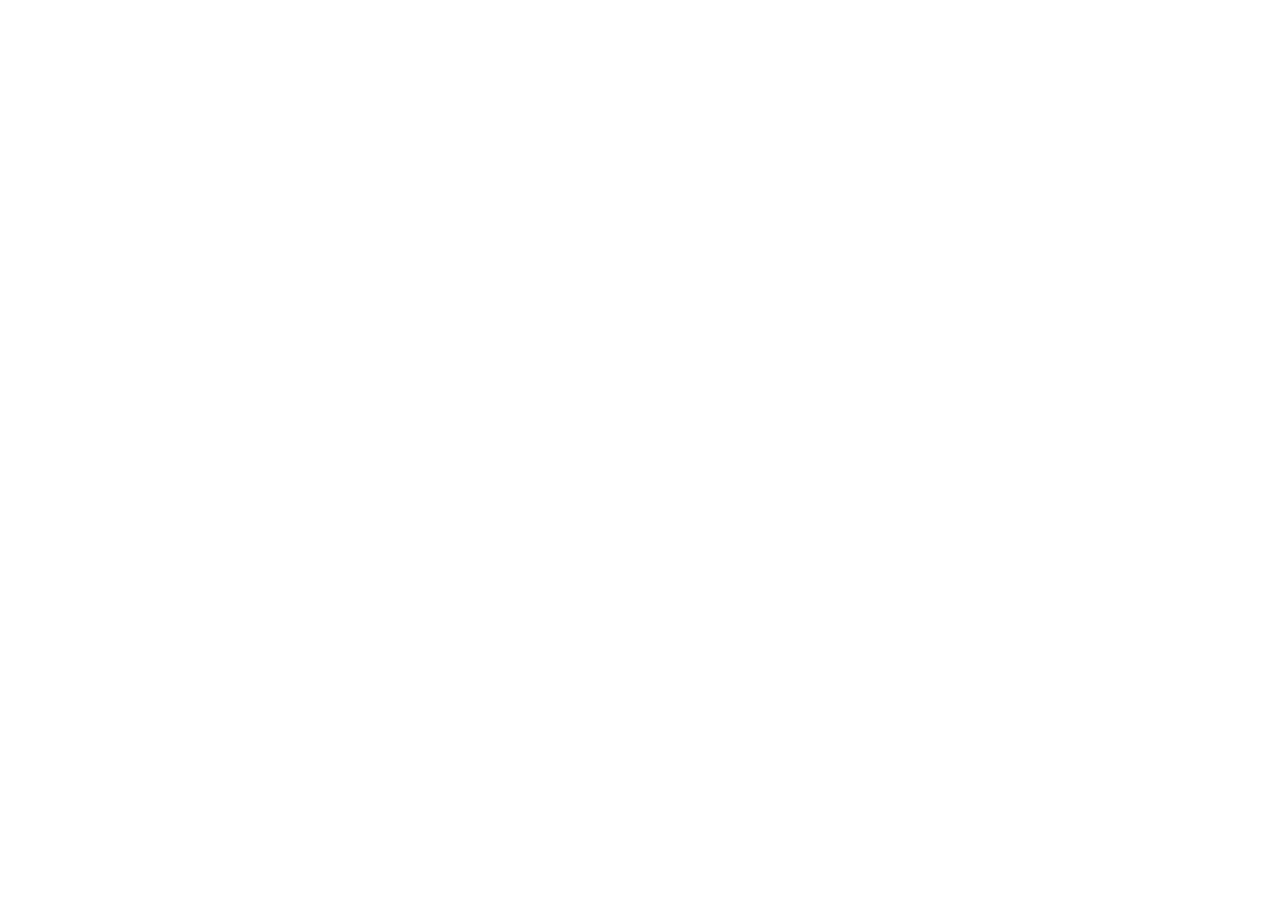
==== about.html @ de6fb057 "Init : création du dépôt, arborescence des fichiers et structure HTML de base" ====
<!DOCTYPE html>
<html lang="fr">
<head> 
<meta charset="UTF-8"> 
<meta name="viewport" content="width=device-width, initial-scale=1.0"> 
<title>AfriTalent — À propos</title> 
<!-- Bootstrap 5 via CDN : feuille de style --> 
<link 
href="https://cdn.jsdelivr.net/npm/bootstrap@5.3.0/dist/css/bootstrap.min.css" 
rel="stylesheet"> 
<!-- Votre feuille de style personnelle --> 
<link rel="stylesheet" href="css/style.css">
</head>
<body> 
<!-- Le contenu de la page sera ajoute ici --> 
<!-- Bootstrap 5 via CDN : script JavaScript --> 
<script 
src="https://cdn.jsdelivr.net/npm/bootstrap@5.3.0/dist/js/bootstrap.bundle.min.js"
></script> 
<!-- Votre script JavaScript --> 
<script src="js/main.js"></script>
</body>
</html>
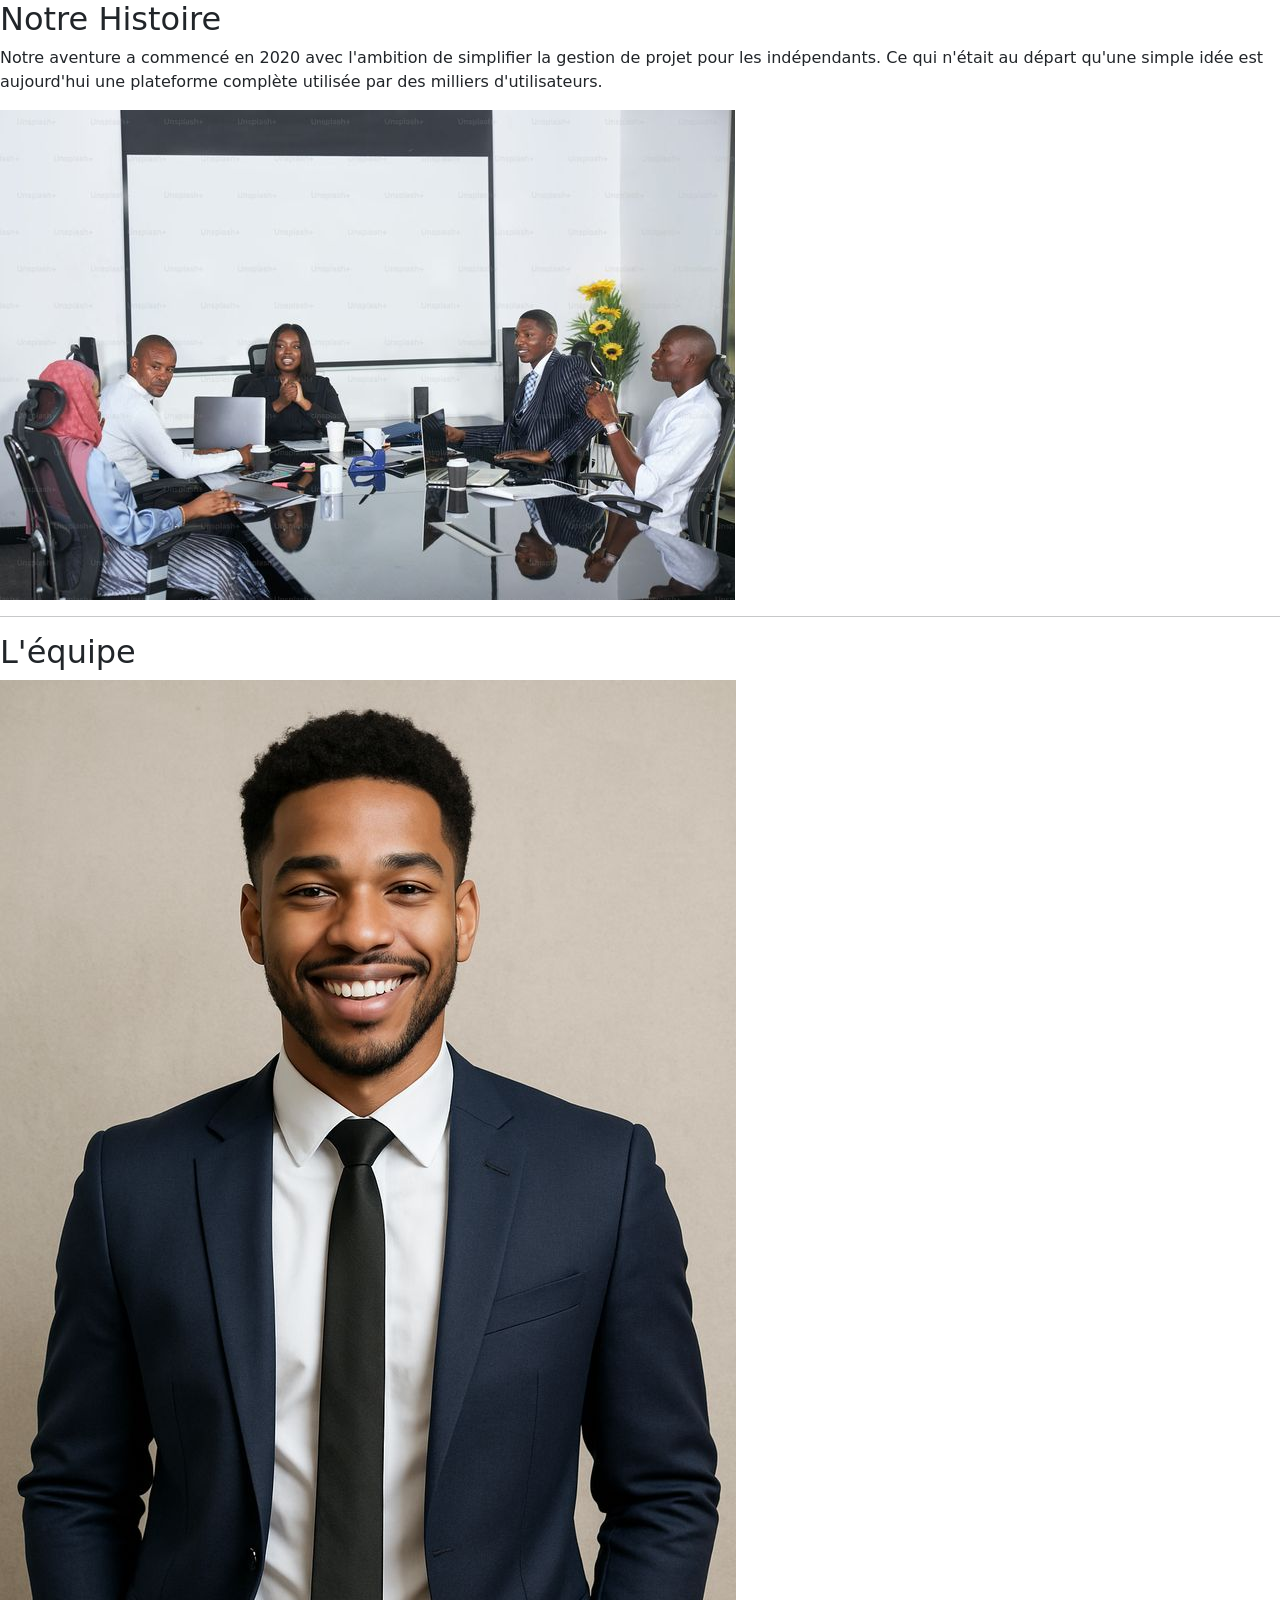
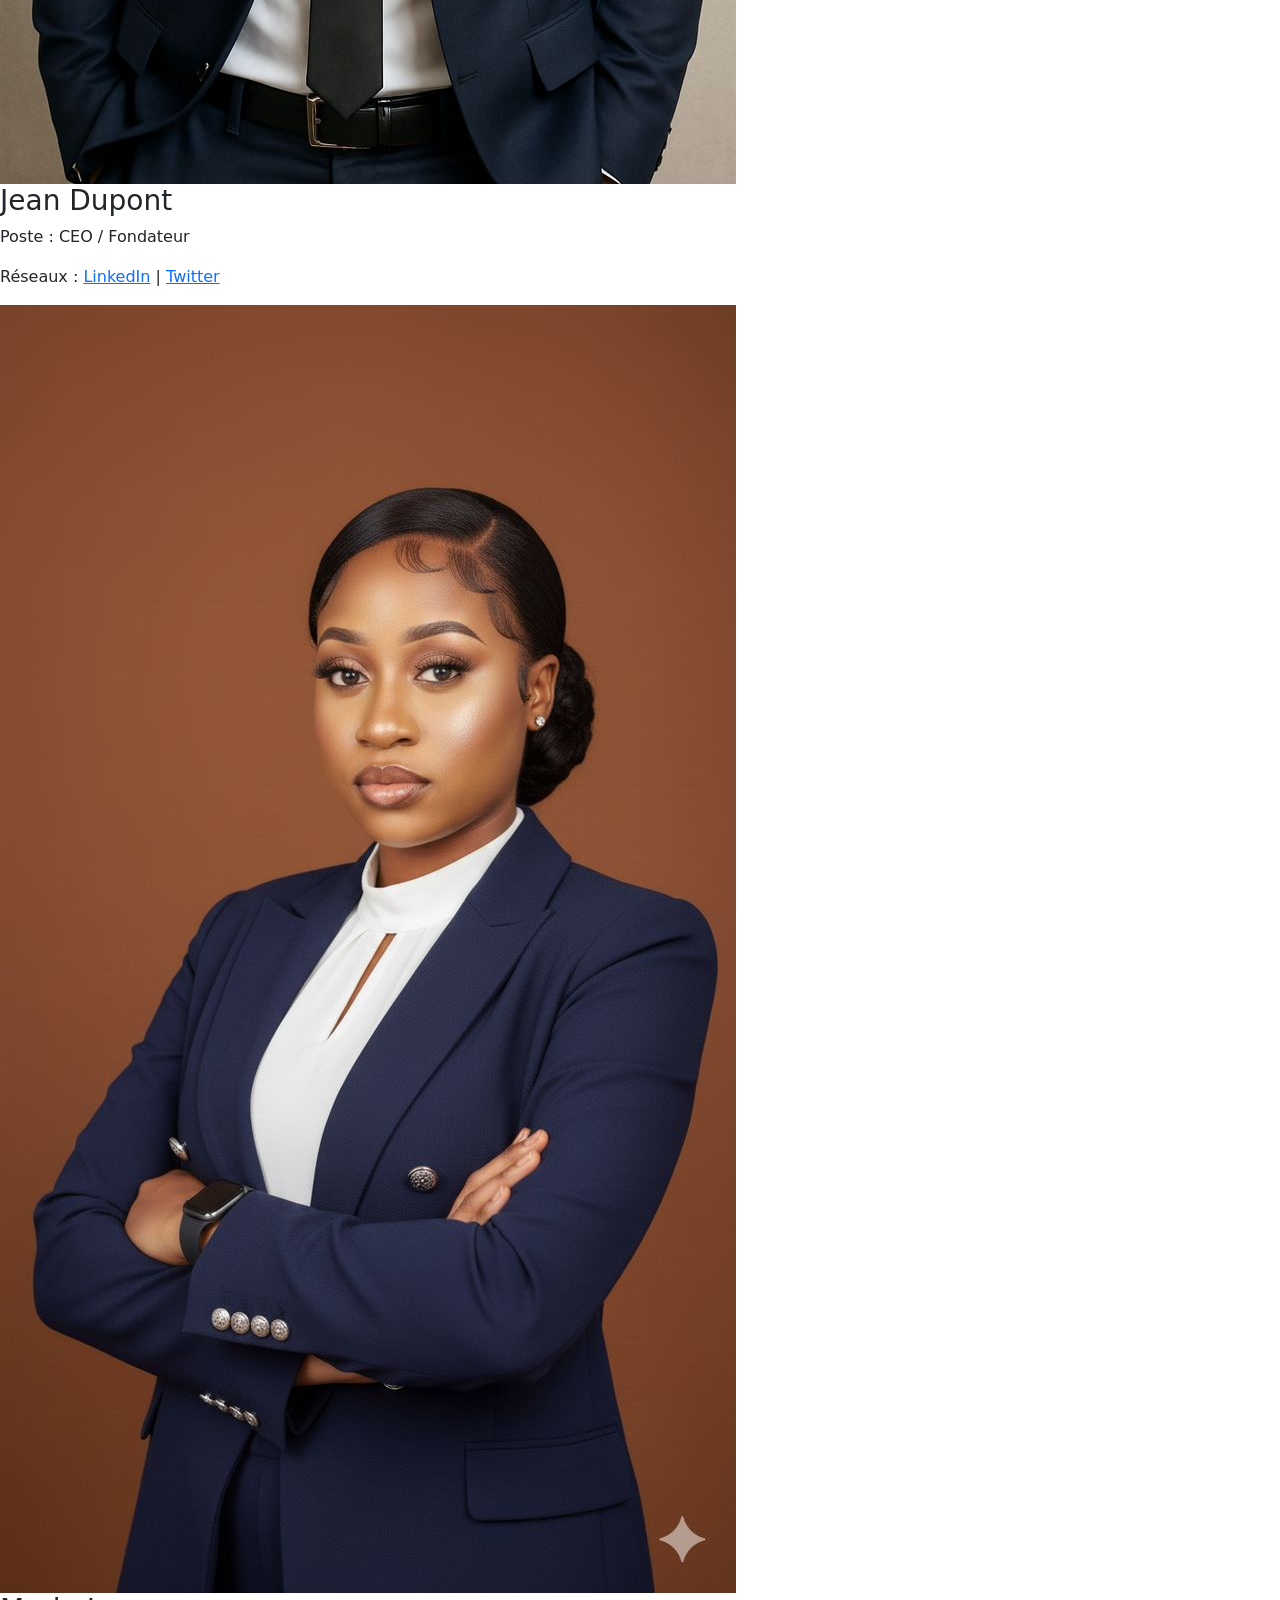
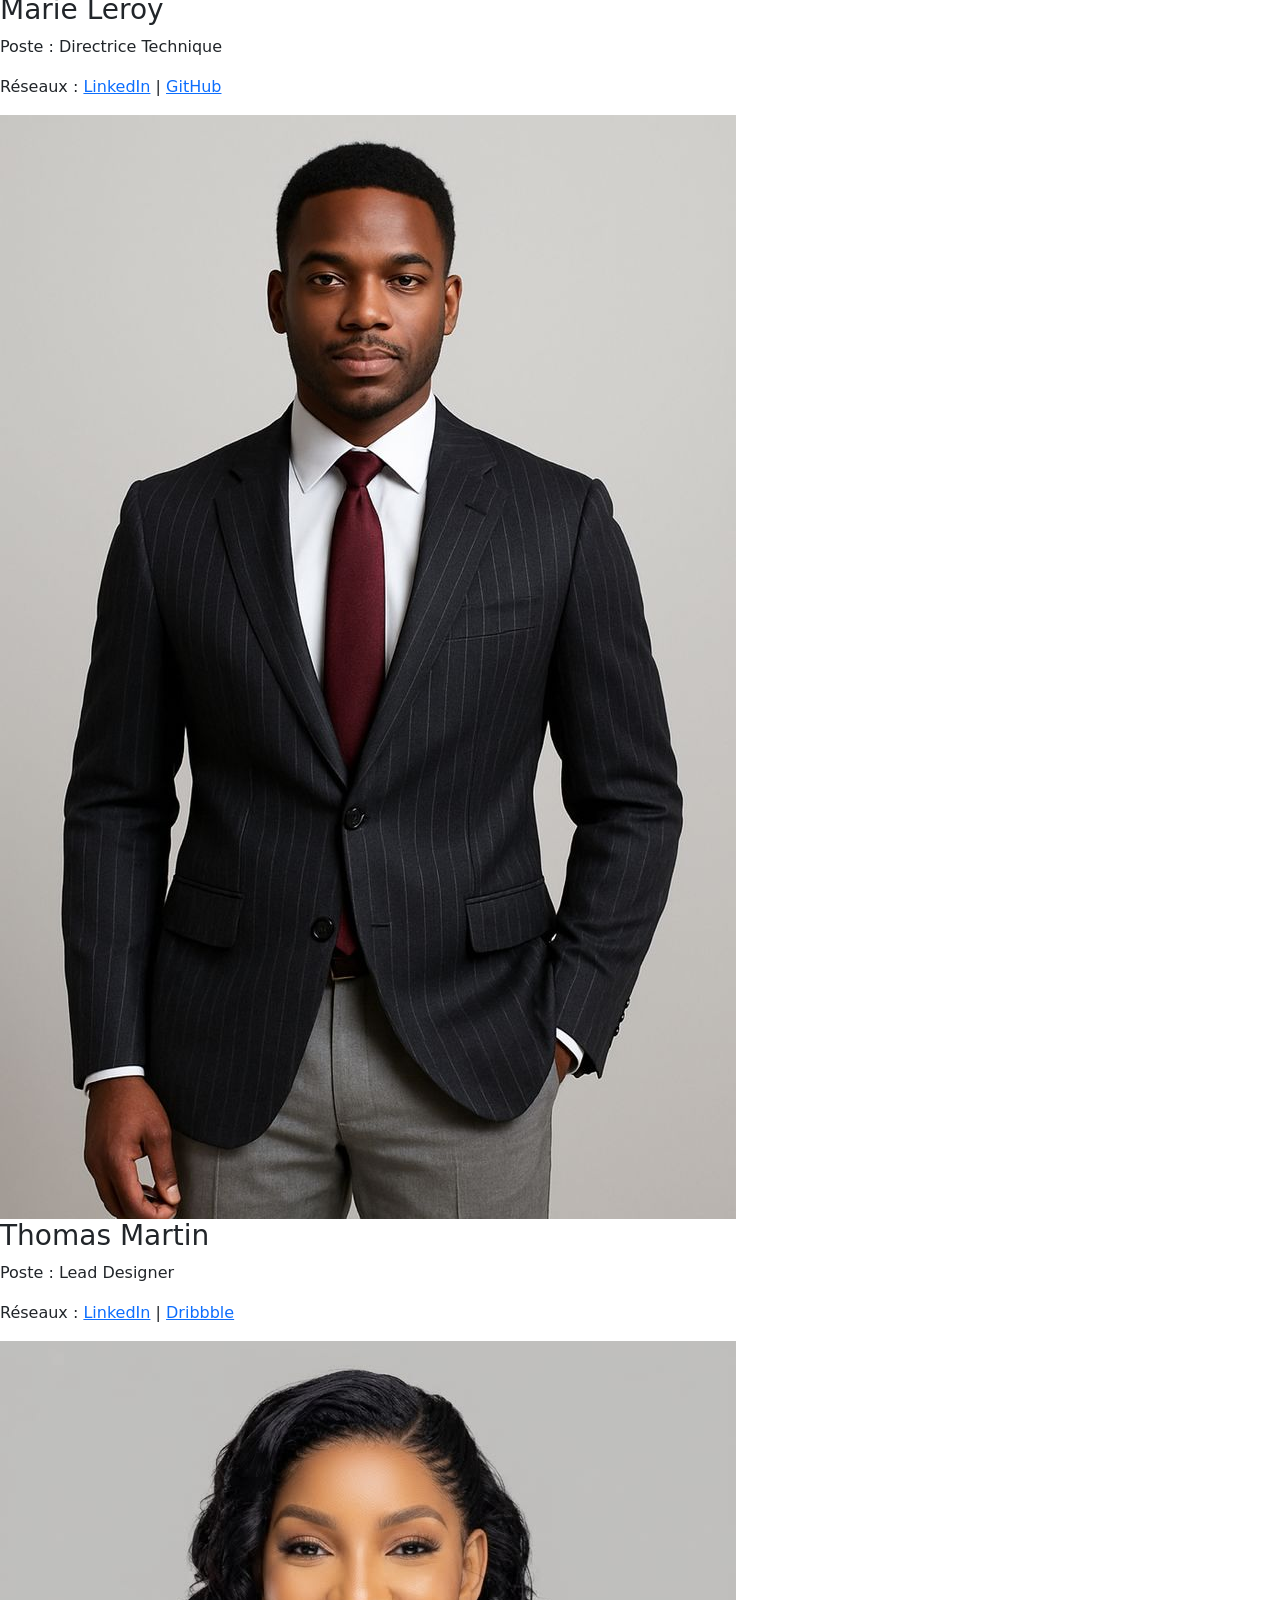
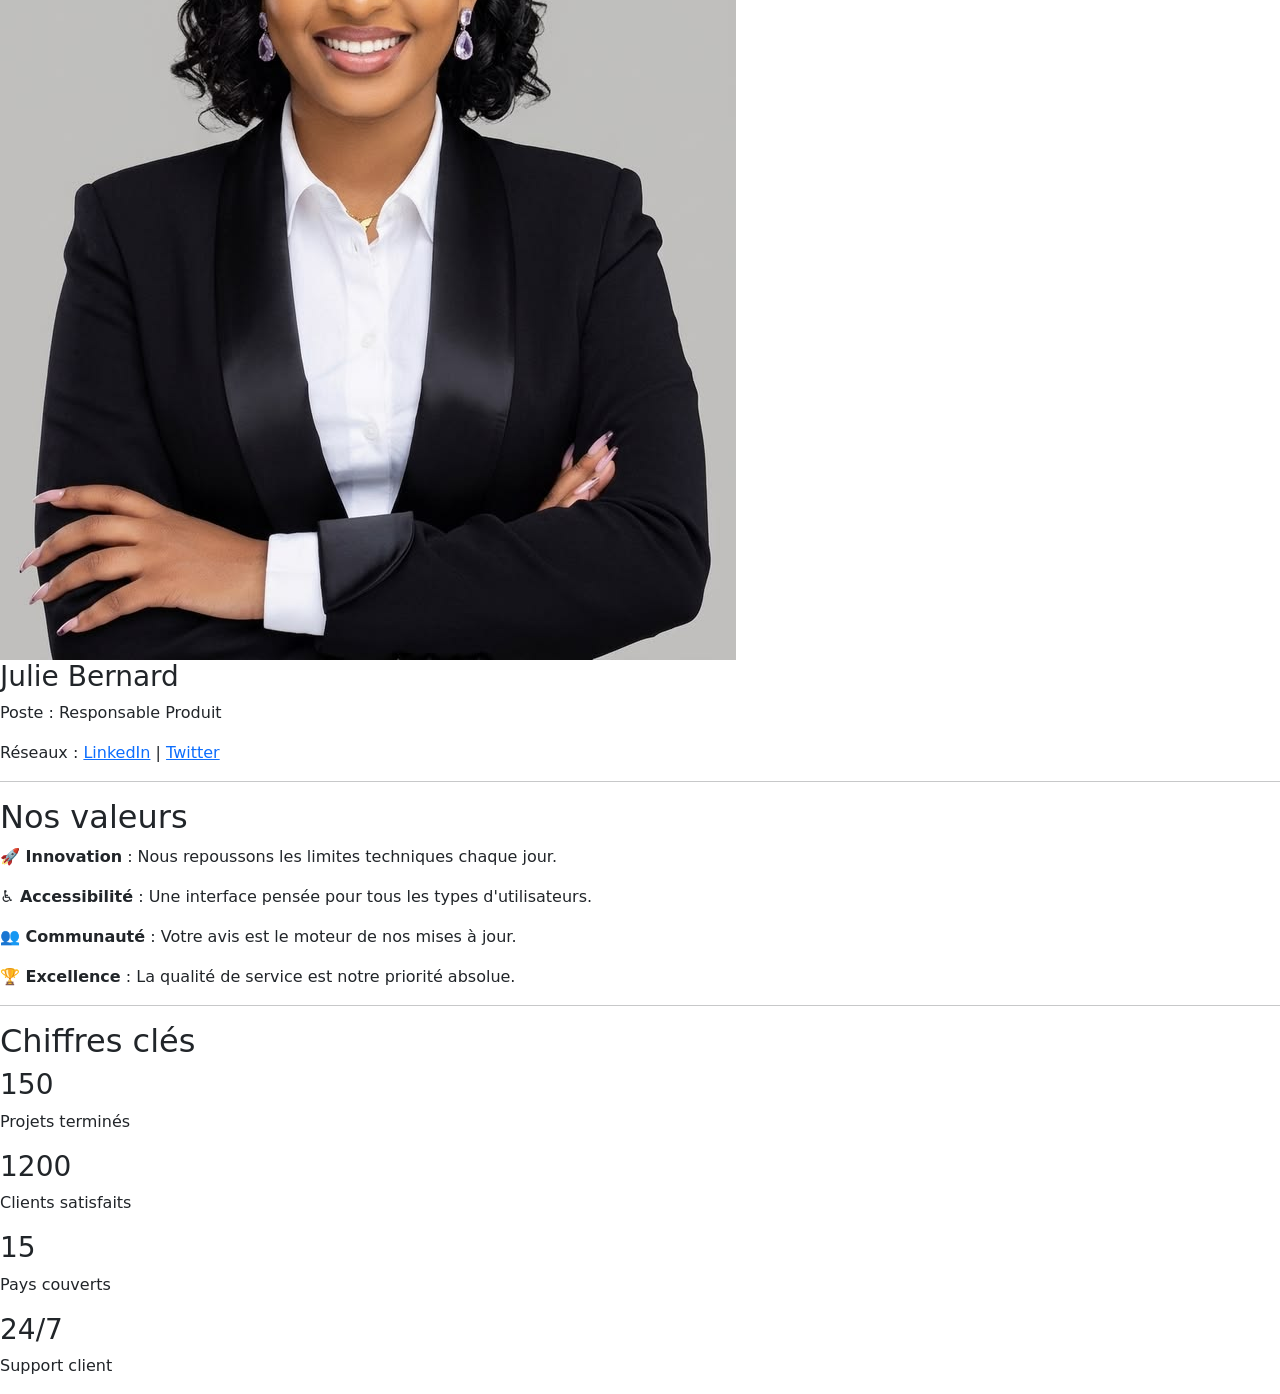
==== commit 6b774dc1: "HTML : structure complète des 5 pages avec sections et contenu texte" ====
--- a/about.html
+++ b/about.html
@@ -13,6 +13,87 @@
 </head>
 <body> 
 <!-- Le contenu de la page sera ajoute ici --> 
+ <section>
+        <h2>Notre Histoire</h2>
+        <p>
+            Notre aventure a commencé en 2020 avec l'ambition de simplifier la gestion de projet pour les indépendants. 
+            Ce qui n'était au départ qu'une simple idée est aujourd'hui une plateforme complète utilisée par des milliers d'utilisateurs.
+        </p>
+        <img src="images/Photo signée Ngozi Ejionueme sur Unsplash.jpg" alt="Illustration de nos bureaux">
+    </section>
+
+    <hr>
+
+    <section>
+        <h2>L'équipe</h2>
+        
+        <div>
+            <img src="images/Confident Young Professional in Corporate Attire.jpg" alt="Avatar Jean">
+            <h3>Jean Dupont</h3>
+            <p>Poste : CEO / Fondateur</p>
+            <p>Réseaux : <a href="#">LinkedIn</a> | <a href="#">Twitter</a></p>
+        </div>
+
+        <div>
+            <img src="images/Gemini.jpg" alt="Avatar Marie">
+            <h3>Marie Leroy</h3>
+            <p>Poste : Directrice Technique</p>
+            <p>Réseaux : <a href="#">LinkedIn</a> | <a href="#">GitHub</a></p>
+        </div>
+
+        <div>
+            <img src="images/a.jpg" alt="Avatar Thomas">
+            <h3>Thomas Martin</h3>
+            <p>Poste : Lead Designer</p>
+            <p>Réseaux : <a href="#">LinkedIn</a> | <a href="#">Dribbble</a></p>
+        </div>
+
+        <div>
+            <img src="images/Modern Professional Headshot Ideas _ Corporate Styling for Women in BusinessWoman Outfit ideas.jpg" alt="Avatar Julie">
+            <h3>Julie Bernard</h3>
+            <p>Poste : Responsable Produit</p>
+            <p>Réseaux : <a href="#">LinkedIn</a> | <a href="#">Twitter</a></p>
+        </div>
+    </section>
+
+    <hr>
+
+    <section>
+        <h2>Nos valeurs</h2>
+        
+        <p><strong>🚀 Innovation</strong> : Nous repoussons les limites techniques chaque jour.</p>
+        <p><strong>♿ Accessibilité</strong> : Une interface pensée pour tous les types d'utilisateurs.</p>
+        <p><strong>👥 Communauté</strong> : Votre avis est le moteur de nos mises à jour.</p>
+        <p><strong>🏆 Excellence</strong> : La qualité de service est notre priorité absolue.</p>
+    </section>
+
+    <hr>
+
+    <section>
+        <h2>Chiffres clés</h2>
+        
+        <div>
+            <h3>150</h3>
+            <p>Projets terminés</p>
+        </div>
+
+        <div>
+            <h3>1200</h3>
+            <p>Clients satisfaits</p>
+        </div>
+
+        <div>
+            <h3>15</h3>
+            <p>Pays couverts</p>
+        </div>
+
+        <div>
+            <h3>24/7</h3>
+            <p>Support client</p>
+        </div>
+    </section>
+</section>
+
 <!-- Bootstrap 5 via CDN : script JavaScript --> 
 <script 
 src="https://cdn.jsdelivr.net/npm/bootstrap@5.3.0/dist/js/bootstrap.bundle.min.js"
